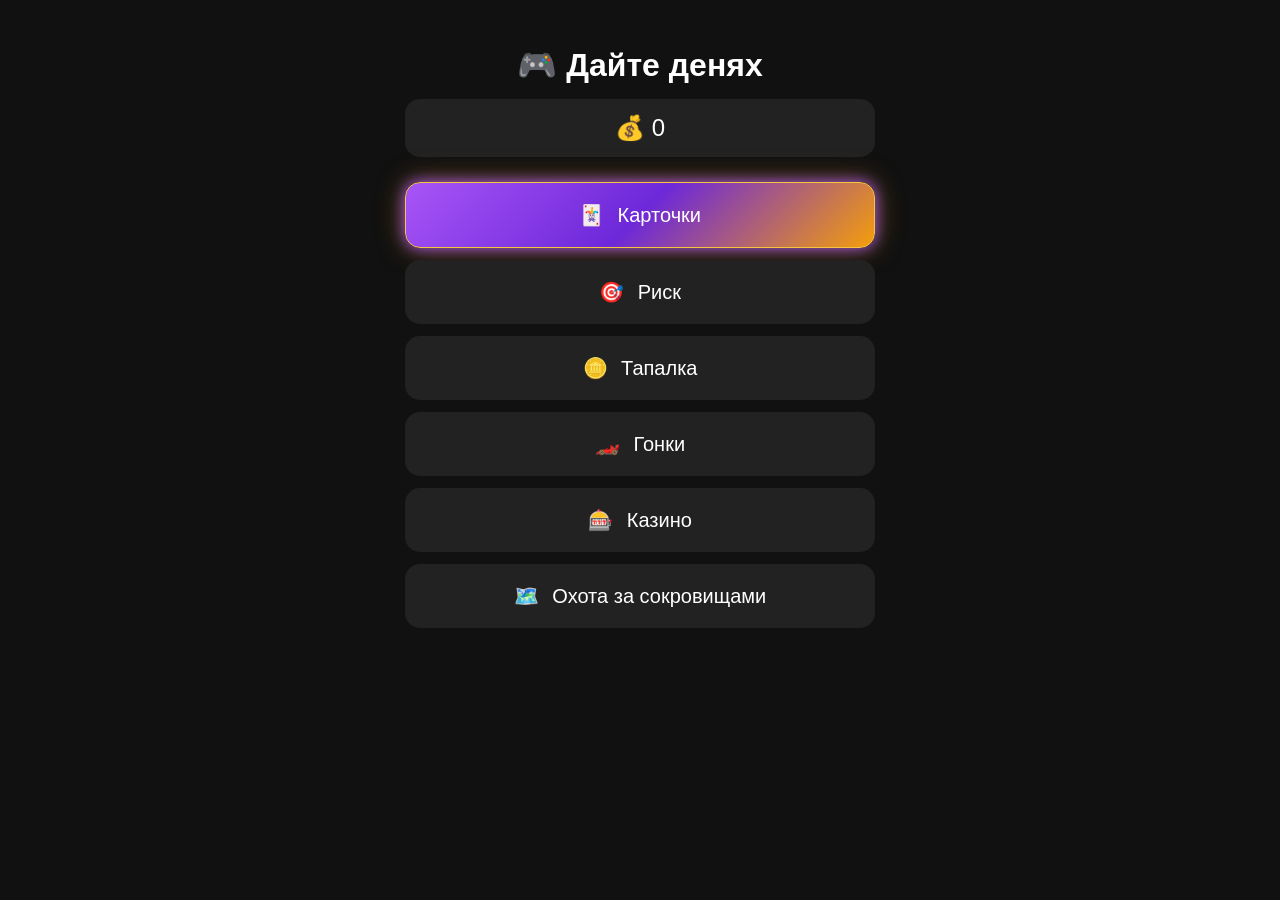
==== index.html @ 4c165cc0 "Add files via upload" ====
<!DOCTYPE html>
<html lang="ru">
<head>
    <meta charset="UTF-8">
    <meta name="viewport" content="width=device-width, initial-scale=1.0">

    <title>Game Hub</title>

    <link rel="stylesheet" href="style.css">
</head>

<body>

    <div class="app">

        <h1>🎮 Дайте денях</h1>

        <div class="balance">
            💰 <span id="balance">0</span>
        </div>

        <div class="games">

            <button
    class="game-button cards-button special-cards"
    onclick="openGame('cards.html')"
>
    <span class="emoji">🃏</span>
    Карточки
</button>

            <button
    class="game-button"
    onclick="openGame('risk.html')"
>
    <span class="emoji">🎯</span>
    Риск
</button>

            <button class="game-button" onclick="openGame('tapper.html')">
                <span>🪙</span>
                Тапалка
            </button>

            <button class="game-button" onclick="openGame('racing.html')">
                <span>🏎️</span>
                Гонки
            </button>

            <button class="game-button" onclick="openGame('casino.html')">
                <span>🎰</span>
                Казино
            </button>

            <button
    class="game-button"
    onclick="openGame('mine.html')"
>
    <span class="emoji">🗺️</span>
    Охота за сокровищами
</button>

        </div>

    </div>

    <script src="script.js"></script>

</body>
</html>
---- style.css ----
* {
    box-sizing: border-box;
}

body {
    margin: 0;
    font-family: Arial, sans-serif;
    background: #111;
    color: white;
}

.app {
    max-width: 500px;
    margin: auto;
    padding: 25px 15px;
    text-align: center;
}

h1 {
    margin-bottom: 15px;
}

.balance {
    background: #222;
    border-radius: 15px;
    padding: 15px;
    font-size: 24px;
    margin-bottom: 25px;
}

.games {
    display: flex;
    flex-direction: column;
    gap: 12px;
}

.game-button {
    width: 100%;
    padding: 20px;
    border: none;
    border-radius: 15px;

    background: #222;
    color: white;

    font-size: 20px;
    cursor: pointer;
}

.game-button:hover {
    background: #333;
}

.game-button span {
    margin-right: 8px;
}
.special-cards {

    background: linear-gradient(
        135deg,
        #a855f7,
        #6d28d9,
        #f59e0b
    ) !important;

    border: 1px solid #f5c542 !important;

    box-shadow:
        0 0 15px #a855f7,
        0 0 30px #f59e0b66 !important;

}
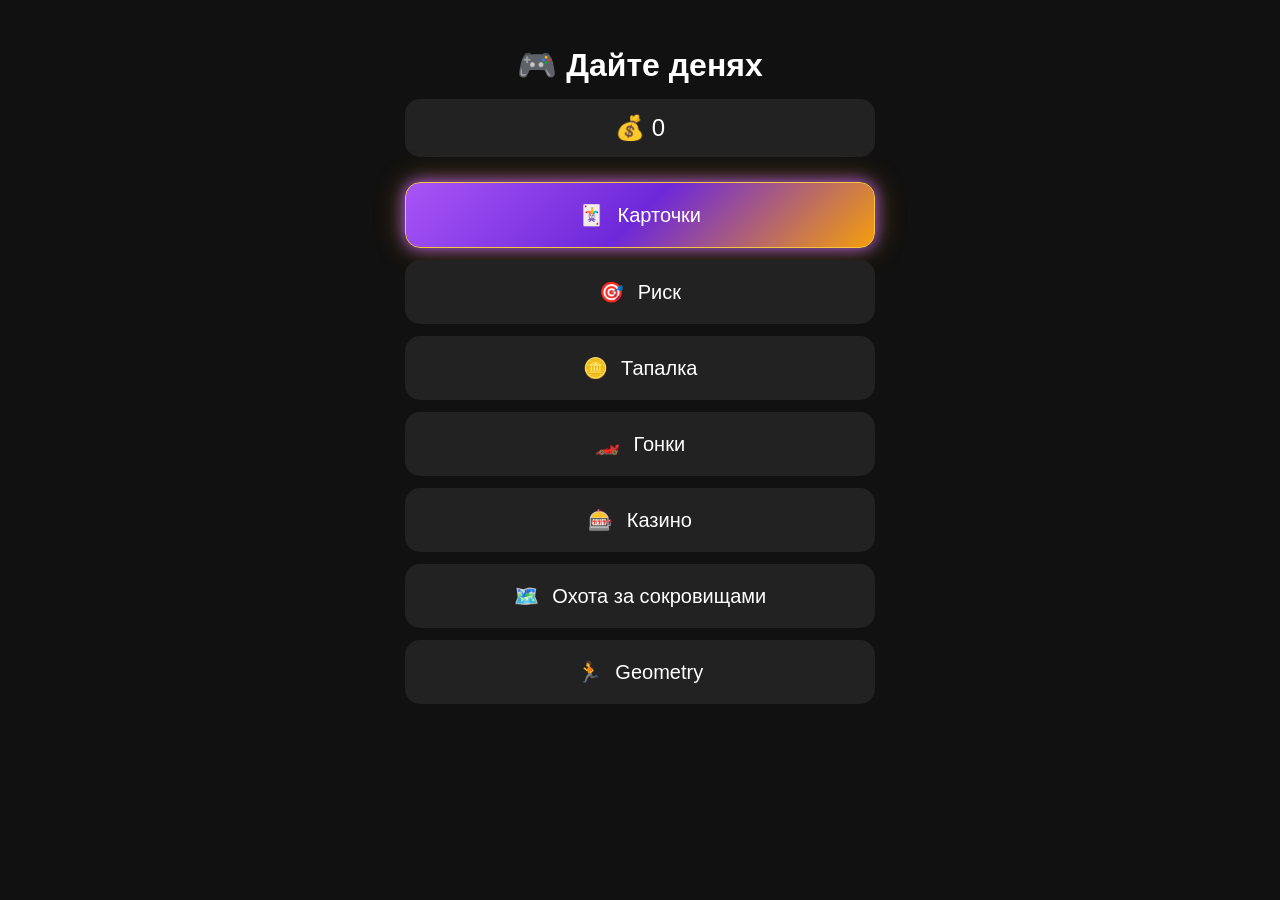
==== commit b776c3a6: "Update index.html" ====
--- a/index.html
+++ b/index.html
@@ -60,6 +60,14 @@
     Охота за сокровищами
 </button>
 
+            <button
+    class="game-button"
+    onclick="openGame('run.html')"
+>
+    <span class="emoji">🏃</span>
+    Geometry
+</button>
+
         </div>
 
     </div>
@@ -67,4 +75,4 @@
     <script src="script.js"></script>
 
 </body>
-</html>+</html>
